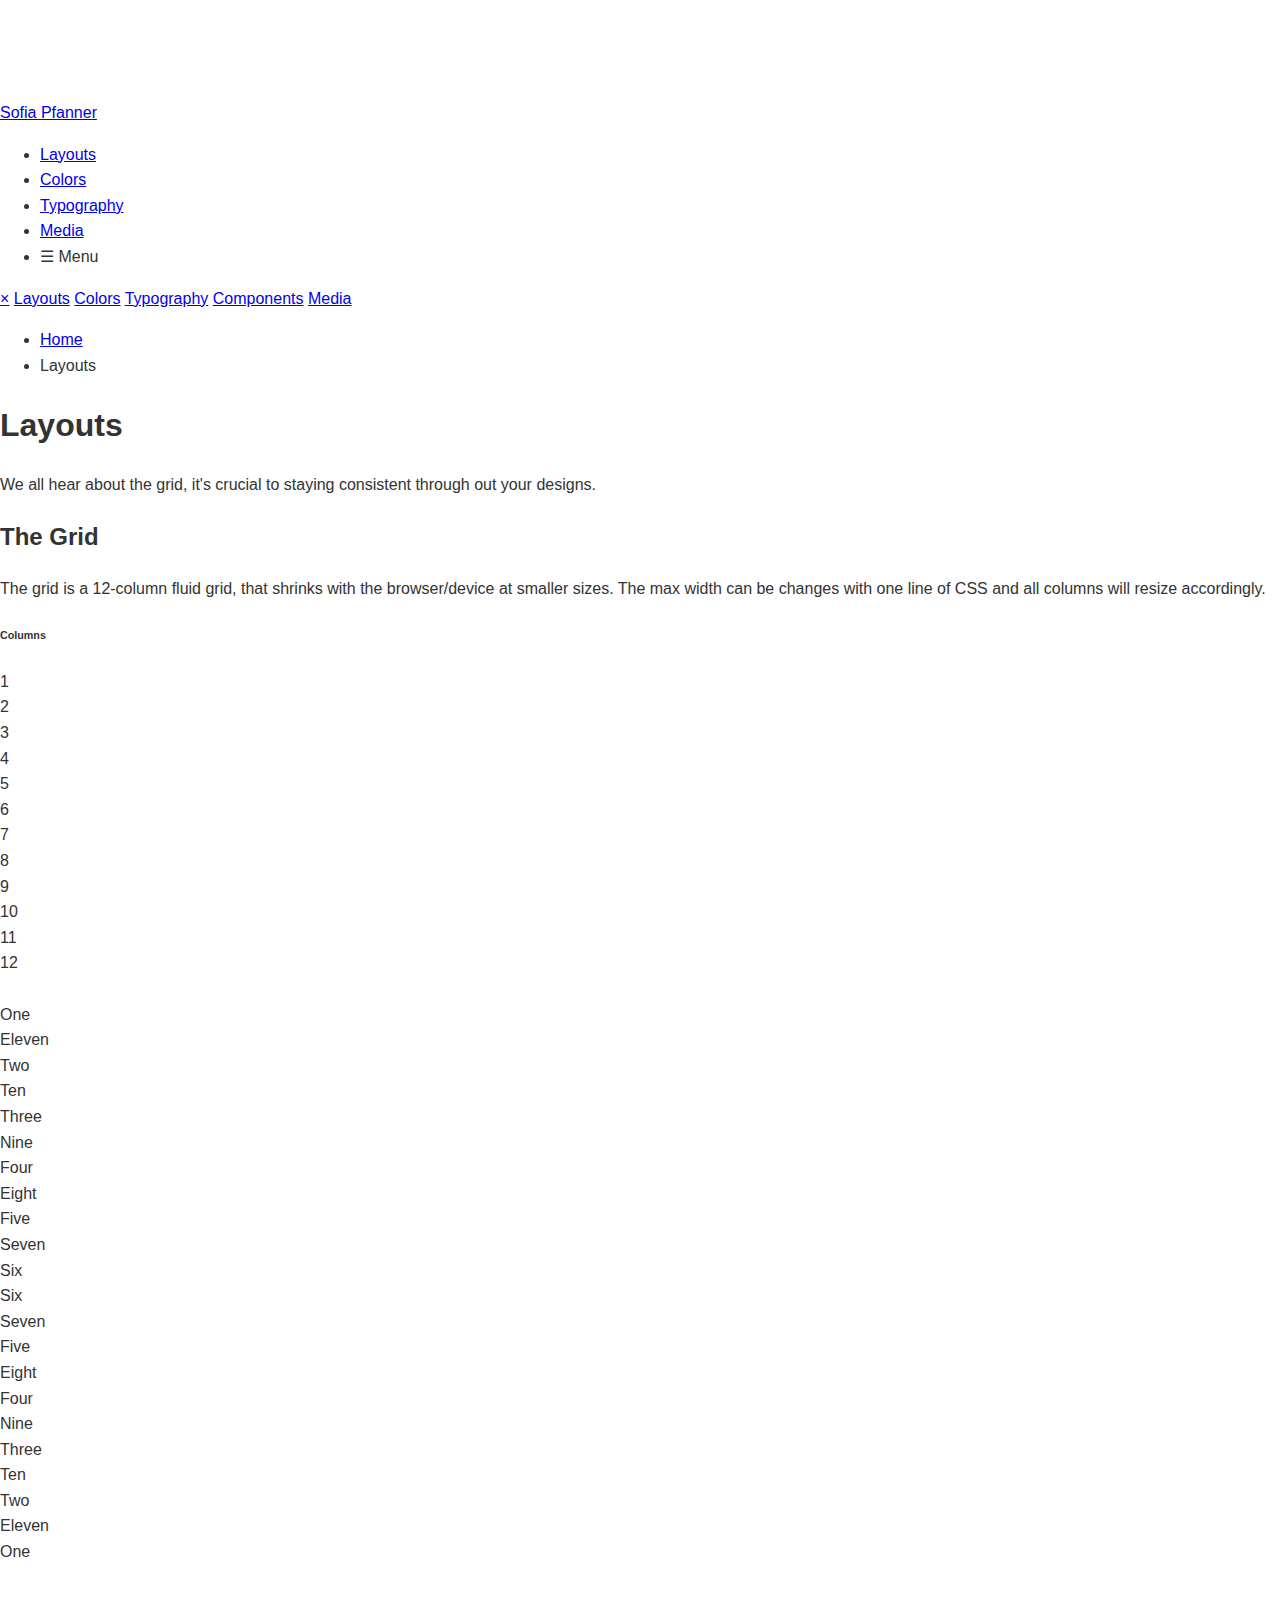
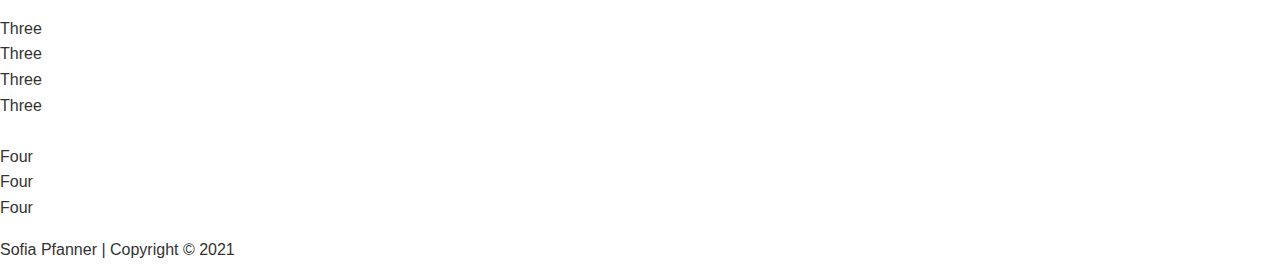
==== layouts.html @ 47e04bf2 "Layout File" ====
<!DOCTYPE html>
<html lang="en">
<head>

  <!-- Basic Page Needs
  –––––––––––––––––––––––––––––––––––––––––––––––––– -->
  <meta charset="utf-8">
  <title>Sofia Pfanner - Layouts</title>

  <!-- Mobile Specific Metas
  –––––––––––––––––––––––––––––––––––––––––––––––––– -->
  <meta name="viewport" content="width=device-width, initial-scale=1">

  <!-- CSS
  –––––––––––––––––––––––––––––––––––––––––––––––––– -->
  <link rel="stylesheet" href="css/normalize.css">
  <link rel="stylesheet" href="css/style.css">

</head>
    
<body class="layouts">
    
    <nav>
        <div class="container">
            <div class="logo four columns">
                <a href="/">Sofia Pfanner</a>
            </div>
            <div class="topnav eight columns">
                <ul>
                    <li><a href="layouts.html" class="active">Layouts</a></li>
                    <li><a href="colors.html">Colors</a></li>
                    <li><a href= "typography.html">Typography</a></li>
                    <li><a href="media.html">Media</a></li>
                    <li class="mobile"><a><span style="cursor:pointer" onclick="openNav()">&#9776; Menu</span></a></li>
                </ul>
            </div>
        </div>
    </nav>
    
    <div id="slidenav" class="slidenav">
        <a href="javascript:void(0)" class="closebtn" onclick="closeNav()">&times;</a>
        <a href="layouts.html">Layouts</a>
        <a href="colors.html">Colors</a>
        <a href="typography.html">Typography</a>
        <a href="components.html">Components</a>
        <a href="media.html">Media</a>
    </div>
    

  <!-- Primary Page Layout
  –––––––––––––––––––––––––––––––––––––––––––––––––– -->
  <div class="container">
      
  	<ul class="breadcumb">
	  	<li><a href="/">Home</a></li>
        <li>Layouts</li>
  	</ul>
      
      <h1>Layouts</h1>
      <p class="lead">We all hear about the grid, it's crucial to staying consistent through out your designs.</p>
      
    <h2>The Grid</h2>
      <p>The grid is a 12-column fluid grid, that shrinks with the browser/device at smaller sizes. The max width can be changes with one line of CSS and all columns will resize accordingly.</p>
      
    <div class="example-grid docs-example">
        <h6>Columns</h6>
        <div class="row">
            <div class="one columns">1</div>
            <div class="one columns">2</div>
            <div class="one columns">3</div>
            <div class="one columns">4</div>
            <div class="one columns">5</div>
            <div class="one columns">6</div>
            <div class="one columns">7</div>
            <div class="one columns">8</div>
            <div class="one columns">9</div>
            <div class="one columns">10</div>
            <div class="one columns">11</div>
            <div class="one columns">12</div>
        </div>
        <br>
        <div class="row">
            <div class="one column">One</div>
            <div class="eleven columns">Eleven</div>
        </div>
        <div class="row">
            <div class="two columns">Two</div>
            <div class="ten columns">Ten</div>
        </div>
      <div class="row">
        <div class="three columns">Three</div>
        <div class="nine columns">Nine</div>
      </div>
      <div class="row">
        <div class="four columns">Four</div>
        <div class="eight columns">Eight</div>
      </div>
      <div class="row">
        <div class="five columns">Five</div>
        <div class="seven columns">Seven</div>
      </div>
      <div class="row">
        <div class="six columns">Six</div>
        <div class="six columns">Six</div>
      </div>
      <div class="row">
        <div class="seven columns">Seven</div>
        <div class="five columns">Five</div>
      </div>
      <div class="row">
        <div class="eight columns">Eight</div>
        <div class="four columns">Four</div>
      </div>
      <div class="row">
        <div class="nine columns">Nine</div>
        <div class="three columns">Three</div>
      </div>
      <div class="row">
        <div class="ten columns">Ten</div>
        <div class="two columns">Two</div>
      </div>
      <div class="row">
        <div class="eleven columns">Eleven</div>
        <div class="one column">One</div>
      </div>
      <br>
      <br>
      <div class="row">
        <div class="three columns">Three</div>
        <div class="three columns">Three</div>
        <div class="three columns">Three</div>
        <div class="three columns">Three</div>
      </div>
      <br>
      <div class="row">
        <div class="four columns">Four</div>
        <div class="four columns">Four</div>
        <div class="four columns">Four</div>
      </div>
    </div>
  </div>

<footer>
    <div class="container">
        <p>Sofia Pfanner    |   Copyright © 2021</p>
    </div>
    </footer>

	<!-- End Document
  –––––––––––––––––––––––––––––––––––––––––––––––––– -->
  
  <script src="./script.js"></script>
  
</body>
</html>
---- css/style.css ----
/* Base Styles
------------------------------------------------- */
body {
    font-size: 16px;
    line-height: 1.6;
    font-weight: 400;
    font-family: Helvetica, Arial, sans-serif;
    color: #333;
    margin-top: 100px;
}
img {
    max-width: 100%;
}

/* Home Styles
------------------------------------------------- */
.home {
    background: linear-gradient(180deg, #00C5FF 0%, #B4C873 100%) no-repeat;
    color: #FFF;
    height: 100vh;
    margin: 0;
}
.home .container {
    padding-top: 40vh;
    text-align: center;
}
.home p {
    margin-bottom: 0;
}
.home h1 {
    margin-top: 0;
}
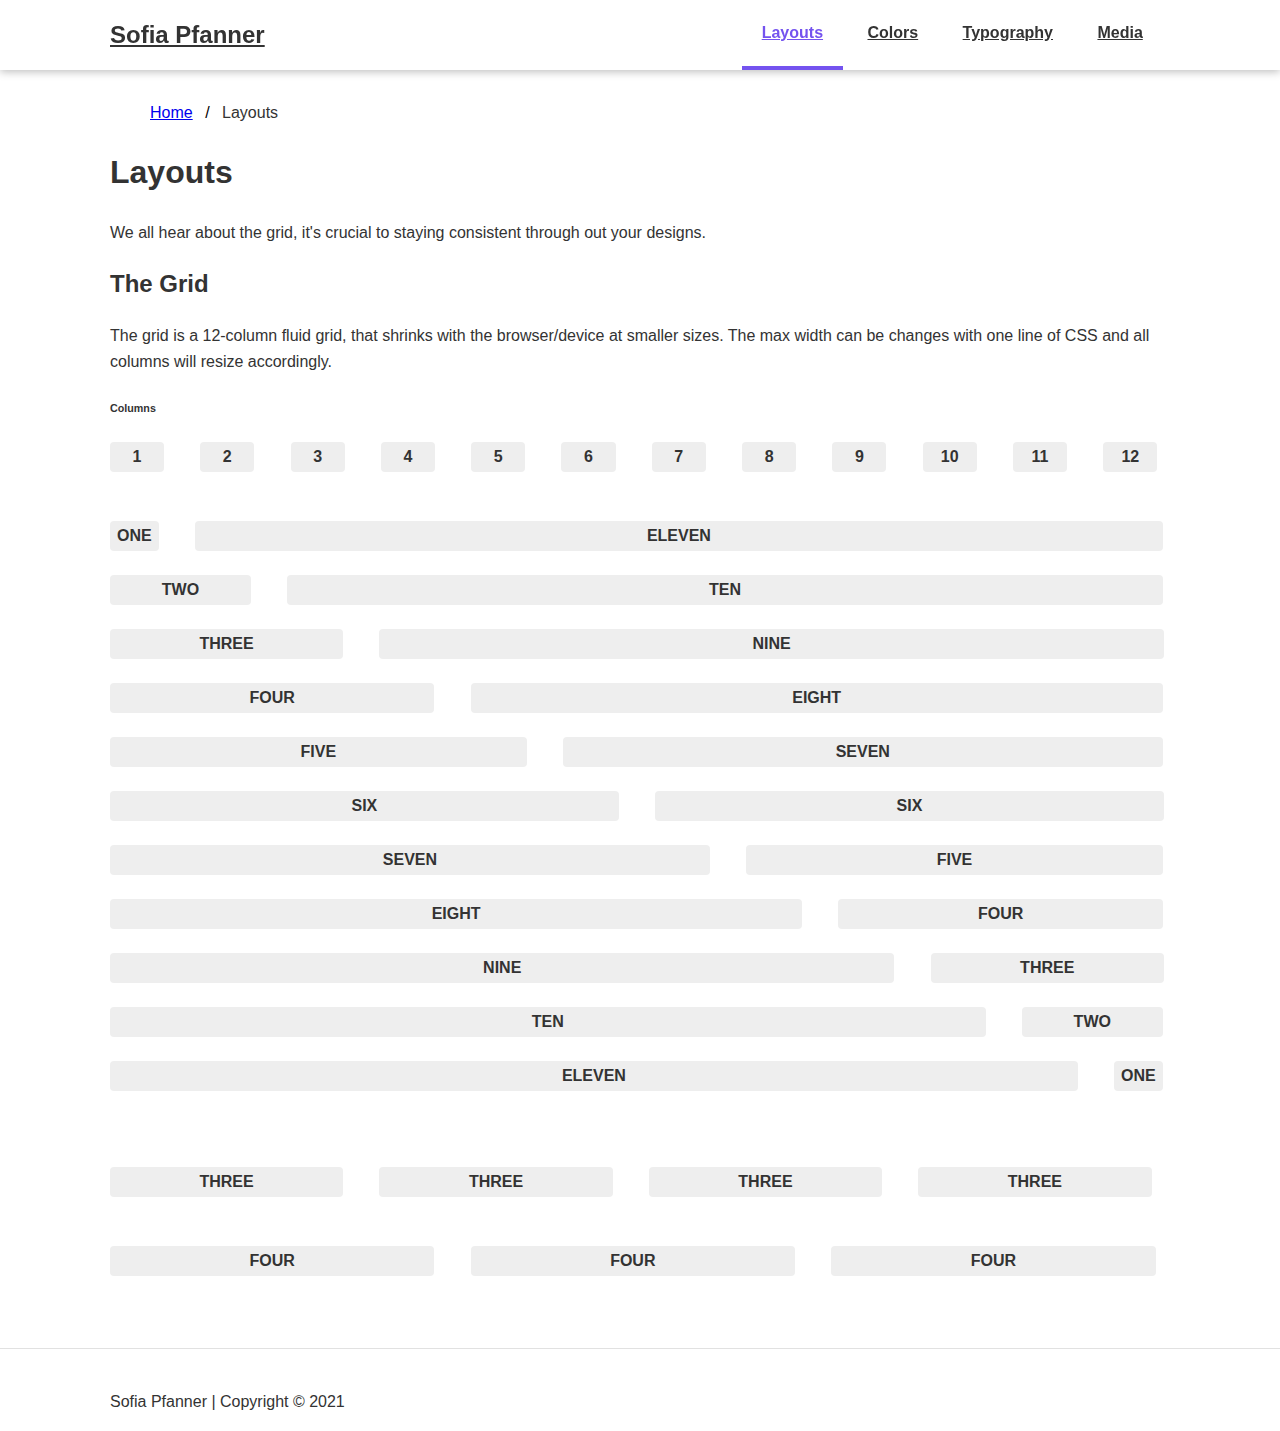
==== commit e75f9a4f: "fixed layouts and colors" ====
--- a/layouts.html
+++ b/layouts.html
@@ -51,7 +51,7 @@
   –––––––––––––––––––––––––––––––––––––––––––––––––– -->
   <div class="container">
       
-  	<ul class="breadcumb">
+  	<ul class="breadcrumb">
 	  	<li><a href="/">Home</a></li>
         <li>Layouts</li>
   	</ul>
--- a/css/style.css
+++ b/css/style.css
@@ -29,4 +29,282 @@
 }
 .home h1 {
     margin-top: 0;
+}
+
+/* Navigation
+------------------------------------------------- */
+nav {
+    position: fixed;
+    background: #FFF;
+    top: 0;
+    left: 0;
+    width: 100%;
+    z-index: 1;
+    box-shadow: 0 2px 8px 0 rgba(0,0,0,0.25);
+}
+nav a {
+    color: #333;
+    font-weight: bold;
+}
+nav .topnav li.mobile {
+    display: none;
+}
+@media (max-width: 903px) {
+    nav .topnav ul li {
+        display: none;
+    }
+    nav .topnav ul li.mobile {
+        display: inline-block;
+    }
+    nav .eight.columns,
+    nav .four.columns {
+        width: 48%;
+    }
+}
+.logo {
+    font-size: 24px;
+    margin-top: 16px;
+}
+.logo a:hover {
+    color: #7453EF;
+    text-decoration: none;
+}
+.topnav {
+    text-align: right;
+}
+.topnav ul {
+    margin: 0;
+    padding: 0;
+}
+.topnav ul li {
+    display: inline-block;
+    vertical-align: top;
+}
+.topnav a {
+    padding: 20px;
+    border-bottom: 4px solid #FFF;
+    display: block;
+    transition: background-color 0.8s ease;
+}
+.topnav a.active {
+    padding: 20px;
+    border-bottom: 4px solid #7453EF;
+    color: #7453EF;
+}
+.topnav a:hover {
+    background: #7453EF;
+    border-bottom: 4px solid #7453EF;
+    color: #FFF;
+    text-decoration: none;
+}
+
+.slidenav {
+    height: 100%;
+    width: 0;
+    position: fixed;
+    z-index: 1;
+    top: 0;
+    left: 0;
+    background-color: #111;
+    overflow-x: hidden;
+    transition: 0.5s;
+    padding-top: 60px;
+}
+.slidenav a {
+    padding: 8px 8px 8px 32px;
+    text-decoration: none;
+    color: #818181;
+    display: block;
+    transition: 0.3s;
+}
+.slidenav a:hover {
+    color: #f1f1f1;
+    text-decoration: none;
+}
+.slidenav .closebtn {
+    position: absolute;
+    top: 0;
+    right: 25px;
+    font-size: 36px;
+    margin-left: 50px;
+}
+@media screen and (max-height: 450px) {
+    .slidenav {
+        padding-top: 15px;
+    }
+    .slidenav a {
+        font-size: 18px;
+    }
+}
+
+/* Breadcrumbs
+------------------------------------------------- */
+ul.breadcrumn {
+    padding: 10px 16px 10px 0;
+    list-style: none;
+}
+ul.breadcrumb li {
+    display: inline;
+}
+ul.breadcrumb li+li:before {
+    padding: 8px;
+    color: black;
+    content: "/\00a0";
+}
+
+/* Grid
+------------------------------------------------- */
+.container {
+    position: relative;
+    max-width: 1060px;
+    margin: 0 auto;
+    padding: 0 20px;
+}
+.column,
+.columns {
+    display: inline-block;
+    vertical-align: top;
+    margin-left: 3%;
+}
+.column:first-child,
+.columns:first-child {
+    margin-left: 0;
+}
+.one.column {
+    width: 4.6%;
+}
+.one.columns {
+    width: 5.1%;
+}
+.two.columns {
+    width: 13.3%;
+}
+.three.columns {
+    width: 22%;
+}
+.four.columns {
+    width: 30.6%;
+}
+.five.columns {
+    width: 39.3%;
+}
+.six.columns {
+    width: 48%;
+}
+.seven.columns {
+    width: 56.6%;
+}
+.eight.columns {
+    width: 65.3%;
+}
+.nine.columns {
+    width: 74.0%;
+}
+.ten.columns {
+    width: 82.6%;
+}
+.eleven.columns {
+    width: 91.3%;
+}
+.twelve.columns {
+    width: 100%;
+    margin-left: 0;
+}
+
+@media (max-width:550px) {
+    .one.column,
+    .one.columns,
+    .two.columns,
+    .three.columns,
+    .four.columns,
+    .five.columns,
+    .six.columns,
+    .seven.columns,
+    .eight.columns,
+    .nine.columns,
+    .ten.columns,
+    .eleven.columns,
+    .twelve.columns {
+        width: 100%;
+    }
+    .column,
+    .columns {
+        margin-left: 0%;
+    }
+}
+.example-grid .column,
+.example-grid .columns {
+    background: #EEE;
+    text-align: center;
+    border-radius: 4px;
+    text-transform: uppercase;
+    height: 30px;
+    line-height: 30px;
+    margin-bottom: 24px;
+    font-weight: 600;
+}
+
+/* Colors Styles
+------------------------------------------------- */
+.colors .row {
+    margin-bottom: 24px;
+}
+.colors h3 {
+    margin: 0;
+}
+.colors h4 {
+    margin: 0;
+}
+.colors p {
+    margin-top: 8px;
+}
+.color {
+    width:100%;
+    height: 60px;
+}
+
+/* Primary Colors
+-------------------------------------------------- */
+.primary .primary-1,
+.primary .primary-2,
+.primary .primary-3 {
+    height: 140px;
+}
+.primary-1 {
+    background: #32C3F0;
+}
+.primary-2 {
+    background: #7453EF;
+}
+primary-3 {
+    background: #333
+}
+
+/* Secondary Colors
+------------------------------------------------- */
+.secondary-1 {
+    background: #EEE;
+}
+.secondary-2 {
+    background: #CAC7BB;
+}
+.secondary-3 {
+    background: #B4C873;
+}
+.secondary-4 {
+    background: #BB2020;
+}
+.secondary-5 {
+    background: #FFF100;
+}
+.secondary-6 {
+    background: #F09C1F;
+}
+
+/* Footer
+------------------------------------------------- */
+footer {
+    border-top: 1px solid #E1E1E1;
+    margin-top: 48px;
+    padding: 24px 0 0;
 }